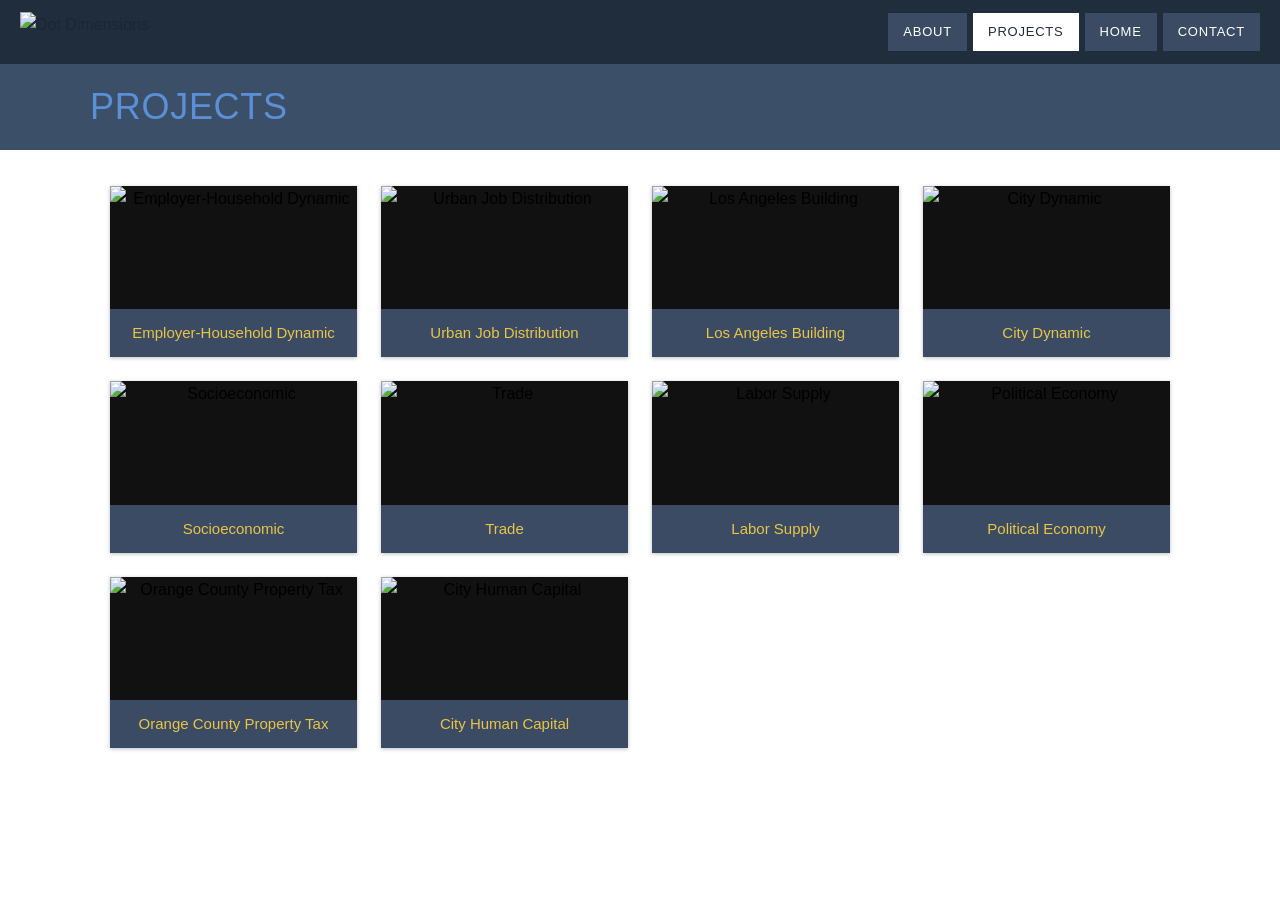
==== projects.html @ 875b5cef "Rebuild Dot Dimensions as a static site Co-Authored-By: Claude Sonnet 5.5 <noreply@anthropic.com>" ====
<!doctype html>
<html lang="en">
<head>
<meta charset="utf-8">
<meta name="viewport" content="width=device-width, initial-scale=1">
<title>Projects | Dot Dimensions</title>
<link rel="stylesheet" href="styles.css">
</head>
<body>
<header class="site-header">
  <a class="logo" href="index.html"><img src="https://static.wixstatic.com/media/da5604_84d522a122744a3a984f44c5a98bbd48~mv2.png" alt="Dot Dimensions"></a>
  <nav class="nav" aria-label="Main">
    <a href="about.html">About</a>
    <a href="projects.html" aria-current="page">Projects</a>
    <a href="index.html">Home</a>
    <a href="contact.html">Contact</a>
  </nav>
</header>
<div class="page-title"><h1>Projects</h1></div>
<main class="wrap">
  <div class="grid" id="grid"></div>
</main>
<div class="lightbox" id="lb" role="dialog" aria-modal="true" aria-label="Project image">
  <img alt=""><p></p>
</div>
<script>
const M = "https://static.wixstatic.com/media/";
const projects = [
  ["Employer-Household Dynamic", "da5604_626214a7b3cf4063bc892427fe842dde~mv2.png"],
  ["Urban Job Distribution", "da5604_7d27b36ed8f94a6daabacb2c2925d42e~mv2.png"],
  ["Los Angeles Building", "da5604_1a77776534bd405e8c8e6bdc0977243b~mv2.jpg"],
  ["City Dynamic", "da5604_e1a19ff8b38e4aceb74ea37d11f36d77~mv2.jpg"],
  ["Socioeconomic", "da5604_324a01b059724baf8d50e778a7541847~mv2.jpg"],
  ["Trade", "da5604_db1f65e97b5048fc978b165a1cff590b~mv2.jpg"],
  ["Labor Supply", "da5604_dc51bd1824b94d7eadb5e918ecb7571a~mv2.png"],
  ["Political Economy", "da5604_1136277a01034794814ee6883ea3e26b~mv2.png"],
  ["Orange County Property Tax", "da5604_34118eb86adf4ed4b4612ddf6693752a~mv2.png"],
  ["City Human Capital", "da5604_ac2018072e6240bd8089df0e07da7502~mv2.png"],
];
const grid = document.getElementById("grid");
const lb = document.getElementById("lb");
for (const [name, file] of projects) {
  const b = document.createElement("button");
  b.className = "card"; b.style.cssText = "border:0;cursor:zoom-in;font:inherit;padding:0";
  b.innerHTML = `<div class="thumb"><img src="${M}${file}/v1/fill/w_520,h_260,al_c,q_80/thumb.${file.split('.').pop()}" alt="${name}"></div><span>${name}</span>`;
  b.onclick = () => { lb.querySelector("img").src = M + file; lb.querySelector("img").alt = name; lb.querySelector("p").textContent = name; lb.classList.add("open"); };
  grid.append(b);
}
lb.onclick = () => lb.classList.remove("open");
addEventListener("keydown", e => e.key === "Escape" && lb.classList.remove("open"));
</script>
</body>
</html>
---- styles.css ----
:root {
  --navy: #1f2d3d;
  --navy-deep: #0e1520;
  --slate: #3a4b63;
  --band: #3b5068;
  --blue: #5b8fd6;
  --gold: #e8c547;
  --ink: #1d2733;
  --paper: #fff;
}
* { box-sizing: border-box; margin: 0; padding: 0; }
body {
  font-family: "Proxima Nova", "Helvetica Neue", Arial, sans-serif;
  color: var(--ink);
  background: var(--paper);
  line-height: 1.6;
}
a { color: inherit; text-decoration: none; }
img { max-width: 100%; display: block; }

/* header */
.site-header {
  background: var(--navy);
  display: flex; align-items: center; justify-content: space-between;
  padding: 0 20px; height: 64px; gap: 16px;
}
.site-header .logo img { height: 40px; width: auto; }
.nav { display: flex; gap: 6px; }
.nav a {
  background: var(--slate); color: #fff;
  font-size: 13px; letter-spacing: .06em; text-transform: uppercase;
  padding: 8px 14px; border: 1px solid transparent;
}
.nav a:hover { background: #4a5f7c; }
.nav a[aria-current="page"] { background: #fff; color: var(--navy); }

.page-title { background: var(--band); padding: 14px 20px; }
.page-title h1 {
  font-weight: 300; font-size: 36px; letter-spacing: .02em;
  color: var(--blue); text-transform: uppercase; max-width: 1100px; margin: 0 auto;
}
.wrap { max-width: 1100px; margin: 0 auto; padding: 36px 20px 64px; }

/* home */
.home {
  min-height: 100vh; color: #fff;
  background: radial-gradient(ellipse at 50% 45%, #3f5370 0%, #1c2940 45%, #0a1018 100%);
  display: flex; flex-direction: column; align-items: center; justify-content: center;
  padding: 24px;
}
.home .brand { width: min(560px, 90vw); }
.home .brand img { width: 100%; height: auto; }
.home .nav-home {
  margin-top: 8px; border-top: 1px solid var(--gold);
  display: flex; gap: 26px; padding-top: 14px;
}
.home .nav-home a { font-size: 14px; letter-spacing: .04em; text-transform: uppercase; }
.home .nav-home a[aria-current="page"], .home .nav-home a:hover { color: var(--gold); }

/* about */
.about p.lead { font-size: 19px; margin-bottom: 36px; max-width: 820px; }
.about section { margin-bottom: 32px; max-width: 820px; }
.about h2 {
  font-size: 15px; letter-spacing: .1em; text-transform: uppercase;
  color: var(--slate); border-bottom: 2px solid var(--gold);
  display: inline-block; padding-bottom: 4px; margin-bottom: 12px;
}
.about ul { padding-left: 20px; }
.about li { margin-bottom: 6px; }

/* projects */
.grid { display: grid; grid-template-columns: repeat(auto-fill, minmax(230px, 1fr)); gap: 24px; }
.card { background: var(--slate); box-shadow: 0 1px 4px rgba(0,0,0,.25); display: block; }
.card .thumb { aspect-ratio: 2 / 1; overflow: hidden; background: #111; }
.card .thumb img { width: 100%; height: 100%; object-fit: cover; transition: transform .3s; }
.card:hover .thumb img { transform: scale(1.05); }
.card span {
  display: block; padding: 12px 10px; text-align: center; color: var(--gold);
  font-size: 15px; white-space: nowrap; overflow: hidden; text-overflow: ellipsis;
}

/* lightbox */
.lightbox {
  position: fixed; inset: 0; background: rgba(8,12,18,.92);
  display: none; align-items: center; justify-content: center; flex-direction: column;
  padding: 24px; z-index: 10; cursor: zoom-out;
}
.lightbox.open { display: flex; }
.lightbox img { max-height: 82vh; object-fit: contain; }
.lightbox p { color: var(--gold); margin-top: 12px; }

/* contact */
.contact form { max-width: 620px; display: grid; grid-template-columns: 1fr 1fr; gap: 16px; }
.contact label { display: grid; gap: 4px; font-size: 13px; text-transform: uppercase; letter-spacing: .06em; color: var(--slate); }
.contact input, .contact textarea {
  font: inherit; padding: 10px; border: 1px solid #b9c3d0; background: #fff; color: var(--ink);
}
.contact input:focus, .contact textarea:focus { outline: 2px solid var(--blue); border-color: var(--blue); }
.contact .full { grid-column: 1 / -1; }
.contact button {
  justify-self: start; background: var(--slate); color: var(--gold); border: 0;
  padding: 12px 28px; font: inherit; letter-spacing: .08em; text-transform: uppercase; cursor: pointer;
}
.contact button:hover { background: var(--navy); }

@media (max-width: 640px) {
  .site-header { height: auto; flex-direction: column; padding: 12px 16px; }
  .nav a { padding: 8px 10px; font-size: 12px; }
  .page-title h1 { font-size: 28px; }
  .contact form { grid-template-columns: 1fr; }
  .home .nav-home { gap: 16px; }
}
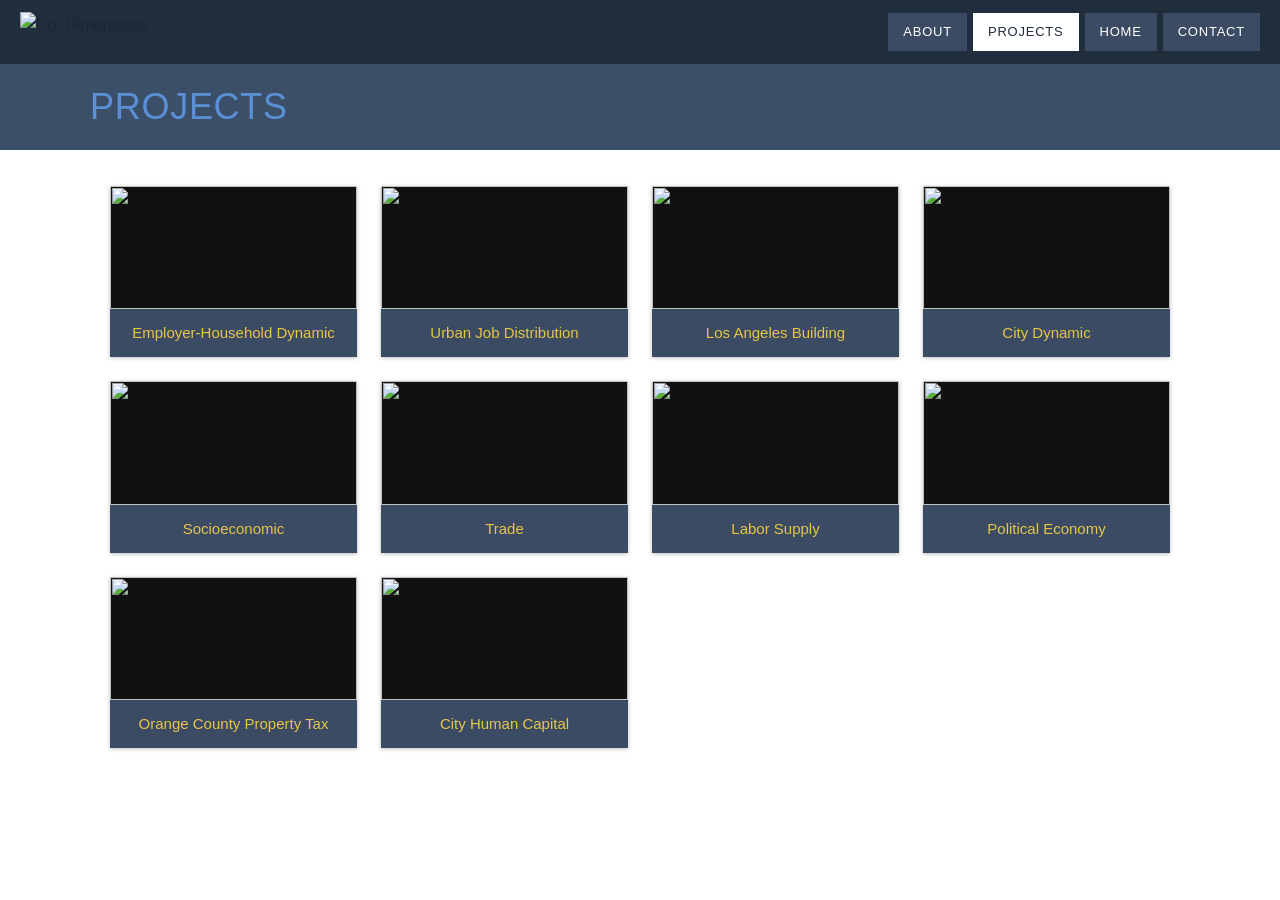
==== commit 6cfc7887: "Add project subpages with galleries and prev/next navigation Generated from build.py; projects grid " ====
--- a/projects.html
+++ b/projects.html
@@ -18,36 +18,18 @@
 </header>
 <div class="page-title"><h1>Projects</h1></div>
 <main class="wrap">
-  <div class="grid" id="grid"></div>
+  <div class="grid">
+    <a class="card" href="projects/employer-household-dynamics.html"><div class="thumb"><img src="https://static.wixstatic.com/media/da5604_626214a7b3cf4063bc892427fe842dde~mv2.png/v1/fill/w_520,h_260,al_c,q_80/thumb.png" alt=""></div><span>Employer-Household Dynamic</span></a>
+    <a class="card" href="projects/urban-job-distribution.html"><div class="thumb"><img src="https://static.wixstatic.com/media/da5604_7d27b36ed8f94a6daabacb2c2925d42e~mv2.png/v1/fill/w_520,h_260,al_c,q_80/thumb.png" alt=""></div><span>Urban Job Distribution</span></a>
+    <a class="card" href="projects/los-angeles-building.html"><div class="thumb"><img src="https://static.wixstatic.com/media/da5604_1a77776534bd405e8c8e6bdc0977243b~mv2.jpg/v1/fill/w_520,h_260,al_c,q_80/thumb.jpg" alt=""></div><span>Los Angeles Building</span></a>
+    <a class="card" href="projects/city-dynamics.html"><div class="thumb"><img src="https://static.wixstatic.com/media/da5604_e1a19ff8b38e4aceb74ea37d11f36d77~mv2.jpg/v1/fill/w_520,h_260,al_c,q_80/thumb.jpg" alt=""></div><span>City Dynamic</span></a>
+    <a class="card" href="projects/socioeconomic.html"><div class="thumb"><img src="https://static.wixstatic.com/media/da5604_324a01b059724baf8d50e778a7541847~mv2.jpg/v1/fill/w_520,h_260,al_c,q_80/thumb.jpg" alt=""></div><span>Socioeconomic</span></a>
+    <a class="card" href="projects/trade.html"><div class="thumb"><img src="https://static.wixstatic.com/media/da5604_db1f65e97b5048fc978b165a1cff590b~mv2.jpg/v1/fill/w_520,h_260,al_c,q_80/thumb.jpg" alt=""></div><span>Trade</span></a>
+    <a class="card" href="projects/labor-supply.html"><div class="thumb"><img src="https://static.wixstatic.com/media/da5604_dc51bd1824b94d7eadb5e918ecb7571a~mv2.png/v1/fill/w_520,h_260,al_c,q_80/thumb.png" alt=""></div><span>Labor Supply</span></a>
+    <a class="card" href="projects/political-economy.html"><div class="thumb"><img src="https://static.wixstatic.com/media/da5604_1136277a01034794814ee6883ea3e26b~mv2.png/v1/fill/w_520,h_260,al_c,q_80/thumb.png" alt=""></div><span>Political Economy</span></a>
+    <a class="card" href="projects/orange-county-property-tax.html"><div class="thumb"><img src="https://static.wixstatic.com/media/da5604_34118eb86adf4ed4b4612ddf6693752a~mv2.png/v1/fill/w_520,h_260,al_c,q_80/thumb.png" alt=""></div><span>Orange County Property Tax</span></a>
+    <a class="card" href="projects/city-human-capital.html"><div class="thumb"><img src="https://static.wixstatic.com/media/da5604_ac2018072e6240bd8089df0e07da7502~mv2.png/v1/fill/w_520,h_260,al_c,q_80/thumb.png" alt=""></div><span>City Human Capital</span></a>
+  </div>
 </main>
-<div class="lightbox" id="lb" role="dialog" aria-modal="true" aria-label="Project image">
-  <img alt=""><p></p>
-</div>
-<script>
-const M = "https://static.wixstatic.com/media/";
-const projects = [
-  ["Employer-Household Dynamic", "da5604_626214a7b3cf4063bc892427fe842dde~mv2.png"],
-  ["Urban Job Distribution", "da5604_7d27b36ed8f94a6daabacb2c2925d42e~mv2.png"],
-  ["Los Angeles Building", "da5604_1a77776534bd405e8c8e6bdc0977243b~mv2.jpg"],
-  ["City Dynamic", "da5604_e1a19ff8b38e4aceb74ea37d11f36d77~mv2.jpg"],
-  ["Socioeconomic", "da5604_324a01b059724baf8d50e778a7541847~mv2.jpg"],
-  ["Trade", "da5604_db1f65e97b5048fc978b165a1cff590b~mv2.jpg"],
-  ["Labor Supply", "da5604_dc51bd1824b94d7eadb5e918ecb7571a~mv2.png"],
-  ["Political Economy", "da5604_1136277a01034794814ee6883ea3e26b~mv2.png"],
-  ["Orange County Property Tax", "da5604_34118eb86adf4ed4b4612ddf6693752a~mv2.png"],
-  ["City Human Capital", "da5604_ac2018072e6240bd8089df0e07da7502~mv2.png"],
-];
-const grid = document.getElementById("grid");
-const lb = document.getElementById("lb");
-for (const [name, file] of projects) {
-  const b = document.createElement("button");
-  b.className = "card"; b.style.cssText = "border:0;cursor:zoom-in;font:inherit;padding:0";
-  b.innerHTML = `<div class="thumb"><img src="${M}${file}/v1/fill/w_520,h_260,al_c,q_80/thumb.${file.split('.').pop()}" alt="${name}"></div><span>${name}</span>`;
-  b.onclick = () => { lb.querySelector("img").src = M + file; lb.querySelector("img").alt = name; lb.querySelector("p").textContent = name; lb.classList.add("open"); };
-  grid.append(b);
-}
-lb.onclick = () => lb.classList.remove("open");
-addEventListener("keydown", e => e.key === "Escape" && lb.classList.remove("open"));
-</script>
 </body>
 </html>
--- a/styles.css
+++ b/styles.css
@@ -110,3 +110,18 @@
   .contact form { grid-template-columns: 1fr; }
   .home .nav-home { gap: 16px; }
 }
+
+/* project pages */
+.project .copy { max-width: 820px; margin-bottom: 28px; }
+.project .copy p { margin-bottom: 14px; }
+.cta { display: inline-block; background: var(--slate); color: var(--gold); padding: 10px 22px; letter-spacing: .06em; }
+.cta:hover { background: var(--navy); }
+.gallery { display: grid; gap: 28px; }
+.gallery figure { margin: 0; }
+.gallery img { width: 100%; height: auto; background: #111; box-shadow: 0 1px 4px rgba(0,0,0,.25); }
+.gallery figcaption { margin-top: 8px; font-size: 14px; color: var(--slate); }
+.gallery-note { margin: 12px 0 32px; font-style: italic; color: var(--slate); }
+.gallery + .gallery { margin-top: 32px; }
+.pager { display: flex; justify-content: space-between; align-items: center; margin-top: 48px; padding-top: 20px; border-top: 2px solid var(--gold); text-transform: uppercase; letter-spacing: .06em; font-size: 14px; }
+.pager a { color: var(--slate); padding: 6px 4px; }
+.pager a:hover { color: var(--navy); text-decoration: underline; }
